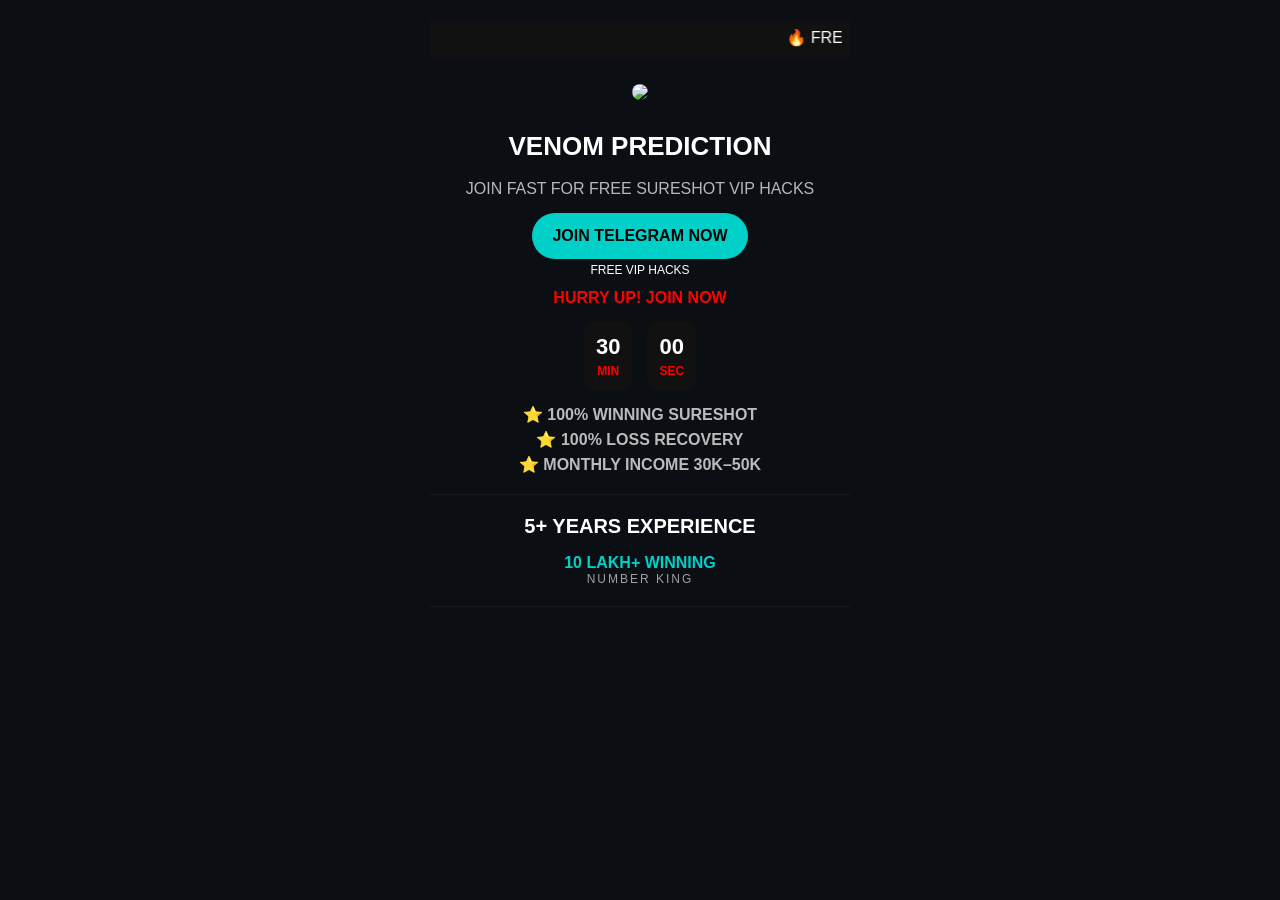
==== index.html @ bb4b8d39 "Rename index.htnl to index.html" ====
<!DOCTYPE html>
<html lang="en">
<head>
<meta charset="UTF-8">
<meta name="viewport" content="width=device-width, initial-scale=1.0">
<title>VENOM PREDICTION</title>

<link rel="stylesheet" href="style.css">

<!-- Meta Pixel Code -->
<script>
!function(f,b,e,v,n,t,s){
if(f.fbq)return;n=f.fbq=function(){n.callMethod?
n.callMethod.apply(n,arguments):n.queue.push(arguments)};
if(!f._fbq)f._fbq=n;
n.push=n;n.loaded=!0;n.version='2.0';
n.queue=[];
t=b.createElement(e);t.async=!0;
t.src=v;s=b.getElementsByTagName(e)[0];
s.parentNode.insertBefore(t,s)
}(window, document,'script',
'https://connect.facebook.net/en_US/fbevents.js');

fbq('init', 'YOUR_PIXEL_ID');
fbq('track', 'PageView');
</script>
<noscript>
<img height="1" width="1" style="display:none"
src="https://www.facebook.com/tr?id=YOUR_PIXEL_ID&ev=PageView&noscript=1"/>
</noscript>
<!-- End Meta Pixel Code -->

</head>

<body>

<div class="wrap">

<div class="marquee">
<marquee scrollamount="4">🔥 FREE VIP SURESHOT • LIMITED TIME • JOIN FAST 🔥</marquee>
</div>

<div class="profile-box">
<img src="https://raw.githubusercontent.com/rajendra9315/deepwebstudio/main/6197059280788196426.jpg">
</div>

<h1>VENOM PREDICTION</h1>
<div class="subtitle">JOIN FAST FOR FREE SURESHOT VIP HACKS</div>

<a class="pill" href="https://t.me/+YoV7sLS-jekwYzY1">JOIN TELEGRAM NOW</a>
<div class="pill-sub">FREE VIP HACKS</div>

<div class="hurry">HURRY UP! JOIN NOW</div>

<div class="timer">
<div class="cell">
<div class="num" id="min">30</div>
<div class="lab">MIN</div>
</div>

<div class="cell">
<div class="num" id="sec">00</div>
<div class="lab">SEC</div>
</div>
</div>

<div class="features">
<div class="feature-item">⭐ 100% WINNING SURESHOT</div>
<div class="feature-item">⭐ 100% LOSS RECOVERY</div>
<div class="feature-item">⭐ MONTHLY INCOME 30K–50K</div>
</div>

<div class="divider"></div>

<div class="exp">
<h2>5+ YEARS EXPERIENCE</h2>
<div class="big">10 LAKH+ WINNING</div>
<div class="mini">NUMBER KING</div>
</div>

<div class="divider"></div>

</div>

<script src="script.js"></script>

</body>
</html>
---- style.css ----
body{
background:#0b0f14;
color:white;
font-family:Arial;
text-align:center;
margin:0;
}

.wrap{
max-width:420px;
margin:auto;
padding:20px;
}

.marquee{
background:#111;
padding:8px;
margin-bottom:15px;
}

.profile-box img{
width:120px;
border-radius:50%;
margin:10px 0;
}

h1{
font-size:26px;
}

.subtitle{
opacity:0.7;
margin-bottom:15px;
}

.pill{
display:inline-block;
padding:14px 20px;
background:#00d0c7;
color:black;
font-weight:bold;
text-decoration:none;
border-radius:30px;
}

.pill-sub{
font-size:12px;
margin-top:4px;
}

.hurry{
color:red;
font-weight:bold;
margin:12px 0;
}

.timer{
display:flex;
justify-content:center;
gap:15px;
margin:15px 0;
}

.cell{
background:#111;
padding:12px;
border-radius:10px;
}

.num{
font-size:22px;
font-weight:bold;
}

.lab{
font-size:12px;
color:red;
margin-top:4px;
font-weight:700;
}

.features{
margin-bottom:18px;
}

.feature-item{
margin:6px 0;
font-weight:700;
color:#bbb;
}

.divider{
height:1px;
background:rgba(255,255,255,0.05);
margin:20px auto;
}

.exp h2{
font-size:20px;
}

.big{
color:#00d0c7;
font-weight:800;
}

.mini{
font-size:12px;
opacity:0.6;
letter-spacing:2px;
}
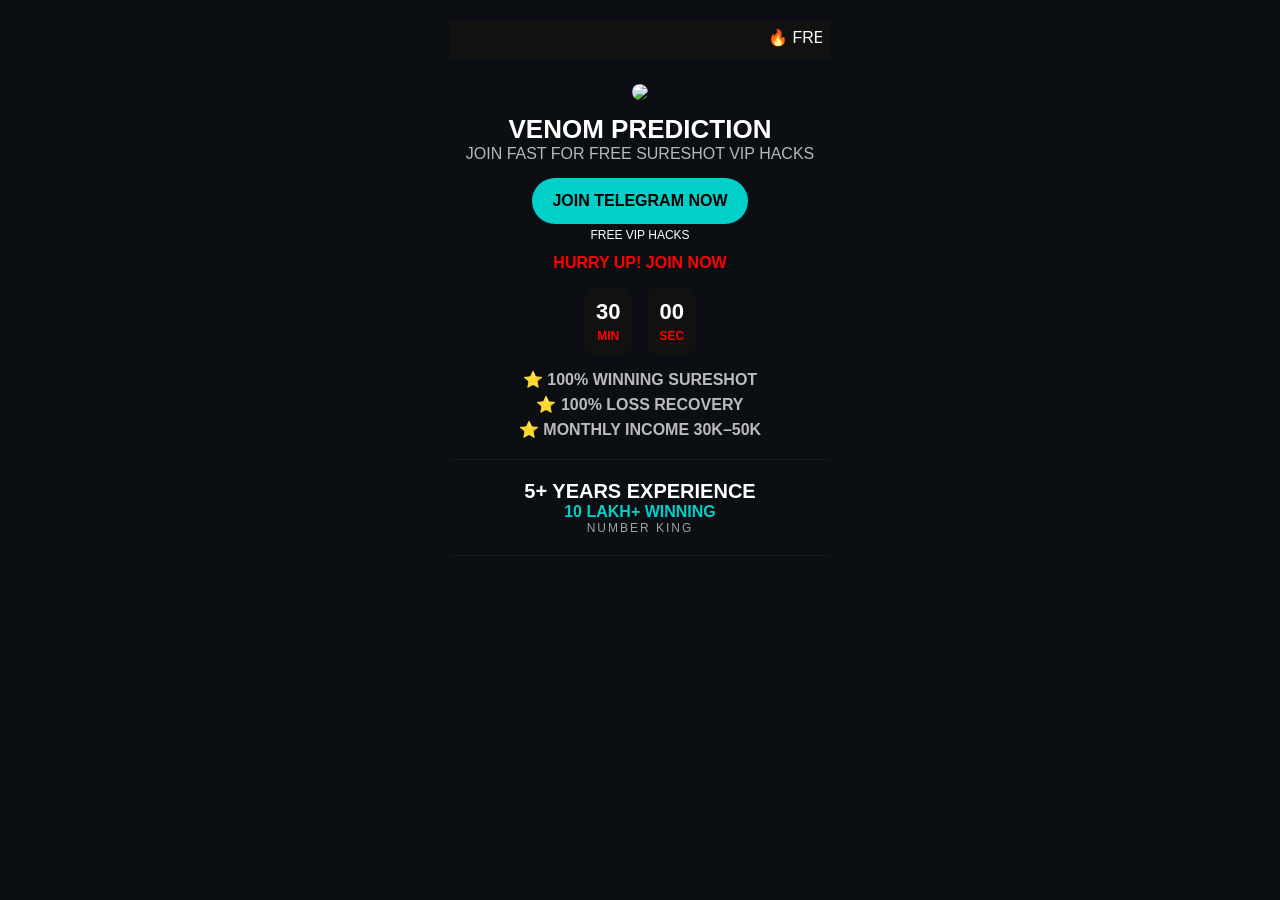
==== commit 95b975e3: "Add files via upload" ====
--- a/index.html
+++ b/index.html
@@ -1,88 +1,88 @@
-<!DOCTYPE html>
-<html lang="en">
-<head>
-<meta charset="UTF-8">
-<meta name="viewport" content="width=device-width, initial-scale=1.0">
-<title>VENOM PREDICTION</title>
-
-<link rel="stylesheet" href="style.css">
-
-<!-- Meta Pixel Code -->
-<script>
-!function(f,b,e,v,n,t,s){
-if(f.fbq)return;n=f.fbq=function(){n.callMethod?
-n.callMethod.apply(n,arguments):n.queue.push(arguments)};
-if(!f._fbq)f._fbq=n;
-n.push=n;n.loaded=!0;n.version='2.0';
-n.queue=[];
-t=b.createElement(e);t.async=!0;
-t.src=v;s=b.getElementsByTagName(e)[0];
-s.parentNode.insertBefore(t,s)
-}(window, document,'script',
-'https://connect.facebook.net/en_US/fbevents.js');
-
-fbq('init', 'YOUR_PIXEL_ID');
-fbq('track', 'PageView');
-</script>
-<noscript>
-<img height="1" width="1" style="display:none"
-src="https://www.facebook.com/tr?id=YOUR_PIXEL_ID&ev=PageView&noscript=1"/>
-</noscript>
-<!-- End Meta Pixel Code -->
-
-</head>
-
-<body>
-
-<div class="wrap">
-
-<div class="marquee">
-<marquee scrollamount="4">🔥 FREE VIP SURESHOT • LIMITED TIME • JOIN FAST 🔥</marquee>
-</div>
-
-<div class="profile-box">
-<img src="https://raw.githubusercontent.com/rajendra9315/deepwebstudio/main/6197059280788196426.jpg">
-</div>
-
-<h1>VENOM PREDICTION</h1>
-<div class="subtitle">JOIN FAST FOR FREE SURESHOT VIP HACKS</div>
-
-<a class="pill" href="https://t.me/+YoV7sLS-jekwYzY1">JOIN TELEGRAM NOW</a>
-<div class="pill-sub">FREE VIP HACKS</div>
-
-<div class="hurry">HURRY UP! JOIN NOW</div>
-
-<div class="timer">
-<div class="cell">
-<div class="num" id="min">30</div>
-<div class="lab">MIN</div>
-</div>
-
-<div class="cell">
-<div class="num" id="sec">00</div>
-<div class="lab">SEC</div>
-</div>
-</div>
-
-<div class="features">
-<div class="feature-item">⭐ 100% WINNING SURESHOT</div>
-<div class="feature-item">⭐ 100% LOSS RECOVERY</div>
-<div class="feature-item">⭐ MONTHLY INCOME 30K–50K</div>
-</div>
-
-<div class="divider"></div>
-
-<div class="exp">
-<h2>5+ YEARS EXPERIENCE</h2>
-<div class="big">10 LAKH+ WINNING</div>
-<div class="mini">NUMBER KING</div>
-</div>
-
-<div class="divider"></div>
-
-</div>
-
-<script src="script.js"></script>
-
-</body>
-</html>
+<!DOCTYPE html>
+<html lang="en">
+<head>
+<meta charset="UTF-8">
+<meta name="viewport" content="width=device-width, initial-scale=1.0">
+<title>VENOM PREDICTION</title>
+
+<link rel="stylesheet" href="main.css">
+
+<!-- Meta Pixel Code -->
+<script>
+!function(f,b,e,v,n,t,s){
+if(f.fbq)return;n=f.fbq=function(){n.callMethod?
+n.callMethod.apply(n,arguments):n.queue.push(arguments)};
+if(!f._fbq)f._fbq=n;
+n.push=n;n.loaded=!0;n.version='2.0';
+n.queue=[];
+t=b.createElement(e);t.async=!0;
+t.src=v;s=b.getElementsByTagName(e)[0];
+s.parentNode.insertBefore(t,s)
+}(window, document,'script',
+'https://connect.facebook.net/en_US/fbevents.js');
+
+fbq('init', 'YOUR_PIXEL_ID');
+fbq('track', 'PageView');
+</script>
+<noscript>
+<img height="1" width="1" style="display:none"
+src="https://www.facebook.com/tr?id=YOUR_PIXEL_ID&ev=PageView&noscript=1"/>
+</noscript>
+<!-- End Meta Pixel Code -->
+
+</head>
+
+<body>
+
+<div class="wrap">
+
+<div class="marquee">
+<marquee scrollamount="4">🔥 FREE VIP SURESHOT • LIMITED TIME • JOIN FAST 🔥</marquee>
+</div>
+
+<div class="profile-box">
+<img src="https://raw.githubusercontent.com/rajendra9315/deepwebstudio/main/6197059280788196426.jpg">
+</div>
+
+<h1>VENOM PREDICTION</h1>
+<div class="subtitle">JOIN FAST FOR FREE SURESHOT VIP HACKS</div>
+
+<a class="pill" href="https://t.me/+YoV7sLS-jekwYzY1">JOIN TELEGRAM NOW</a>
+<div class="pill-sub">FREE VIP HACKS</div>
+
+<div class="hurry">HURRY UP! JOIN NOW</div>
+
+<div class="timer">
+<div class="cell">
+<div class="num" id="min">30</div>
+<div class="lab">MIN</div>
+</div>
+
+<div class="cell">
+<div class="num" id="sec">00</div>
+<div class="lab">SEC</div>
+</div>
+</div>
+
+<div class="features">
+<div class="feature-item">⭐ 100% WINNING SURESHOT</div>
+<div class="feature-item">⭐ 100% LOSS RECOVERY</div>
+<div class="feature-item">⭐ MONTHLY INCOME 30K–50K</div>
+</div>
+
+<div class="divider"></div>
+
+<div class="exp">
+<h2>5+ YEARS EXPERIENCE</h2>
+<div class="big">10 LAKH+ WINNING</div>
+<div class="mini">NUMBER KING</div>
+</div>
+
+<div class="divider"></div>
+
+</div>
+
+<script src="main.js"></script>
+
+</body>
+</html>
--- a/main.css
+++ b/main.css
@@ -0,0 +1,3 @@
+@import "layout.css";
+@import "components.css";
+@import "timer.css";
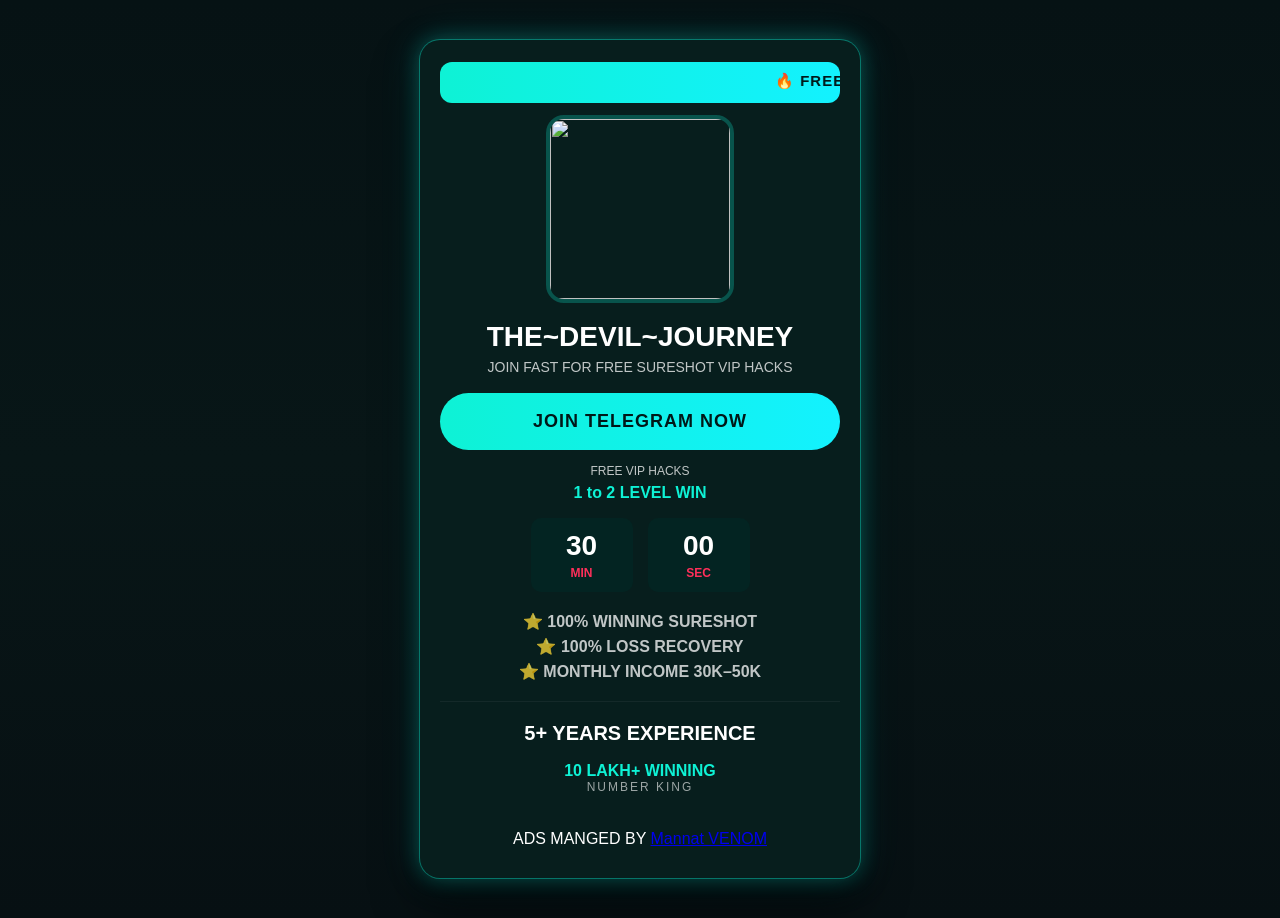
==== commit c7fc5590: "Create index.html" ====
--- a/index.html
+++ b/index.html
@@ -1,88 +1,278 @@
-<!DOCTYPE html>
-<html lang="en">
-<head>
-<meta charset="UTF-8">
-<meta name="viewport" content="width=device-width, initial-scale=1.0">
-<title>VENOM PREDICTION</title>
-
-<link rel="stylesheet" href="main.css">
-
-<!-- Meta Pixel Code -->
-<script>
-!function(f,b,e,v,n,t,s){
-if(f.fbq)return;n=f.fbq=function(){n.callMethod?
-n.callMethod.apply(n,arguments):n.queue.push(arguments)};
-if(!f._fbq)f._fbq=n;
-n.push=n;n.loaded=!0;n.version='2.0';
-n.queue=[];
-t=b.createElement(e);t.async=!0;
-t.src=v;s=b.getElementsByTagName(e)[0];
-s.parentNode.insertBefore(t,s)
-}(window, document,'script',
-'https://connect.facebook.net/en_US/fbevents.js');
-
-fbq('init', 'YOUR_PIXEL_ID');
-fbq('track', 'PageView');
-</script>
-<noscript>
-<img height="1" width="1" style="display:none"
-src="https://www.facebook.com/tr?id=YOUR_PIXEL_ID&ev=PageView&noscript=1"/>
-</noscript>
-<!-- End Meta Pixel Code -->
-
-</head>
-
-<body>
-
-<div class="wrap">
-
-<div class="marquee">
-<marquee scrollamount="4">🔥 FREE VIP SURESHOT • LIMITED TIME • JOIN FAST 🔥</marquee>
-</div>
-
-<div class="profile-box">
-<img src="https://raw.githubusercontent.com/rajendra9315/deepwebstudio/main/6197059280788196426.jpg">
-</div>
-
-<h1>VENOM PREDICTION</h1>
-<div class="subtitle">JOIN FAST FOR FREE SURESHOT VIP HACKS</div>
-
-<a class="pill" href="https://t.me/+YoV7sLS-jekwYzY1">JOIN TELEGRAM NOW</a>
-<div class="pill-sub">FREE VIP HACKS</div>
-
-<div class="hurry">HURRY UP! JOIN NOW</div>
-
-<div class="timer">
-<div class="cell">
-<div class="num" id="min">30</div>
-<div class="lab">MIN</div>
-</div>
-
-<div class="cell">
-<div class="num" id="sec">00</div>
-<div class="lab">SEC</div>
-</div>
-</div>
-
-<div class="features">
-<div class="feature-item">⭐ 100% WINNING SURESHOT</div>
-<div class="feature-item">⭐ 100% LOSS RECOVERY</div>
-<div class="feature-item">⭐ MONTHLY INCOME 30K–50K</div>
-</div>
-
-<div class="divider"></div>
-
-<div class="exp">
-<h2>5+ YEARS EXPERIENCE</h2>
-<div class="big">10 LAKH+ WINNING</div>
-<div class="mini">NUMBER KING</div>
-</div>
-
-<div class="divider"></div>
-
-</div>
-
-<script src="main.js"></script>
-
-</body>
-</html>+
+<!DOCTYPE html>
+<html lang="en">
+<head>
+<meta charset="utf-8" />
+<meta name="viewport" content="width=device-width, initial-scale=1" />
+<title> devil sureshots </title>
+
+<!-- Meta Pixel Code -->
+<script>
+!function(f,b,e,v,n,t,s)
+{if(f.fbq)return;n=f.fbq=function(){n.callMethod?
+n.callMethod.apply(n,arguments):n.queue.push(arguments)};
+if(!f._fbq)f._fbq=n;n.push=n;n.loaded=!0;n.version='2.0';
+n.queue=[];t=b.createElement(e);t.async=!0;
+t.src=v;s=b.getElementsByTagName(e)[0];
+s.parentNode.insertBefore(t,s)}(window, document,'script',
+'https://connect.facebook.net/en_US/fbevents.js');
+fbq('init', '1295414422452431');
+fbq('track', 'PageView');
+</script>
+<noscript><img height="1" width="1" style="display:none"
+src="https://www.facebook.com/tr?id=1295414422452431&ev=PageView&noscript=1"
+/></noscript>
+<!-- End Meta Pixel Code -->
+
+<style>
+:root{
+  --panel:#071e1d;
+  --teal1:#0ef2d5;
+  --teal2:#13f2ff;
+  --btn-text:#001818;
+  --muted:rgba(255,255,255,0.75);
+  --label-red:#ff2f5a;
+}
+
+body{
+  margin:0;
+  font-family:'Poppins',sans-serif;
+  background:linear-gradient(180deg,#061214,#081617,#071013);
+  color:#fff;
+  overflow-x:hidden;
+}
+
+/* CENTER WRAPPER */
+.center-wrap{
+  display:flex;
+  justify-content:center;
+  padding:40px 0;
+}
+
+/* MAIN CARD */
+.wrap{
+  max-width:400px;
+  width:80%;
+  background:var(--panel);
+  border-radius:20px;
+  padding:22px 20px 30px;
+  text-align:center;
+  position:relative;
+
+  box-shadow:
+    0 0 0 1px rgba(14,242,213,0.35),
+    0 0 20px rgba(14,242,213,0.25),
+    0 0 40px rgba(19,242,255,0.15),
+    0 25px 45px rgba(0,0,0,0.7);
+
+  animation: edgeGlow 3s ease-in-out infinite alternate;
+}
+
+@keyframes edgeGlow{
+  from{
+    box-shadow:
+      0 0 0 1px rgba(14,242,213,0.25),
+      0 0 16px rgba(14,242,213,0.18),
+      0 0 32px rgba(19,242,255,0.1),
+      0 25px 45px rgba(0,0,0,0.7);
+  }
+  to{
+    box-shadow:
+      0 0 0 1px rgba(14,242,213,0.45),
+      0 0 28px rgba(14,242,213,0.35),
+      0 0 55px rgba(19,242,255,0.22),
+      0 25px 45px rgba(0,0,0,0.7);
+  }
+}
+
+.marquee{
+  background:linear-gradient(90deg,var(--teal1),var(--teal2));
+  color:var(--btn-text);
+  font-weight:900;
+  padding:10px 0;
+  border-radius:12px;
+  margin-bottom:12px;
+  font-size:15px;
+  letter-spacing:1px;
+}
+
+.profile-box{
+  width:180px;
+  height:180px;
+  margin:12px auto 18px;
+  border-radius:18px;
+  overflow:hidden;
+  border:4px solid rgba(14,242,213,0.25);
+}
+.profile-box img{
+  width:100%;
+  height:100%;
+  object-fit:cover;
+}
+
+h1{
+  font-size:28px;
+  margin:6px 0;
+  font-weight:800;
+}
+.subtitle{
+  font-size:14px;
+  color:var(--muted);
+  margin-bottom:18px;
+}
+
+.pill{
+  display:block;
+  width:100%;
+  padding:18px 0;
+  margin:14px 0;
+  border-radius:50px;
+  background:linear-gradient(90deg,var(--teal1),var(--teal2));
+  color:var(--btn-text);
+  font-weight:900;
+  font-size:18px;
+  text-decoration:none;
+  letter-spacing:1px;
+}
+.pill-sub{
+  font-size:12px;
+  color:var(--muted);
+}
+
+.hurry{
+  color:var(--teal1);
+  font-weight:800;
+  margin-top:6px;
+}
+
+.timer{
+  display:flex;
+  justify-content:center;
+  gap:15px;
+  margin:16px 0 20px;
+}
+.cell{
+  background:rgba(1,40,38,0.6);
+  padding:12px 16px;
+  border-radius:10px;
+  width:70px;
+}
+.num{
+  font-size:28px;
+  font-weight:800;
+}
+.lab{
+  font-size:12px;
+  color:var(--label-red);
+  margin-top:4px;
+  font-weight:700;
+}
+
+.features{margin-bottom:18px;}
+.feature-item{
+  margin:6px 0;
+  font-weight:700;
+  color:var(--muted);
+}
+
+.divider{
+  height:1px;
+  background:rgba(255,255,255,0.05);
+  margin:20px auto;
+}
+
+.exp h2{font-size:20px;}
+.big{
+  color:var(--teal1);
+  font-weight:800;
+}
+.mini{
+  font-size:12px;
+  opacity:0.6;
+  letter-spacing:2px;
+}
+
+/* CONTACT SECTION */
+.contact-section{
+  text-align:center;
+  padding:30px 20px;
+  background:#071e1d;
+  max-width:400px;
+  margin:30px auto 50px;
+  border-radius:15px;
+  box-shadow:0 0 15px rgba(14,242,213,0.2);
+}
+
+.contact-btn{
+  background:linear-gradient(90deg,#0ef2d5,#13f2ff);
+  color:#001818;
+  padding:10px 18px;
+  text-decoration:none;
+  border-radius:30px;
+  font-weight:800;
+  font-size:14px;
+  display:inline-block;
+}
+
+</style>
+
+<script>
+let m=30,s=0;
+setInterval(()=>{
+  document.getElementById("min").innerText=String(m).padStart(2,'0');
+  document.getElementById("sec").innerText=String(s).padStart(2,'0');
+  if(s===0){ if(m===0)return; m--; s=59; } else s--;
+},1000);
+</script>
+</head>
+
+<body>
+
+<div class="center-wrap">
+  <div class="wrap">
+
+    <div class="marquee">
+      <marquee scrollamount="4">🔥 FREE VIP SURESHOT • LIMITED TIME • JOIN FAST 🔥</marquee>
+    </div>
+
+    <div class="profile-box">
+      <img src="devil.jpg">
+    </div>
+
+    <h1>THE~DEVIL~JOURNEY</h1>
+    <div class="subtitle">JOIN FAST FOR FREE SURESHOT VIP HACKS</div>
+
+    <a class="pill" href="https://t.me/+zy2zJnUmScUzODc1">JOIN TELEGRAM NOW</a>
+    <div class="pill-sub">FREE VIP HACKS</div>
+
+    <div class="hurry">1 to 2 LEVEL WIN  </div>
+
+    <div class="timer">
+      <div class="cell"><div class="num" id="min">30</div><div class="lab">MIN</div></div>
+      <div class="cell"><div class="num" id="sec">00</div><div class="lab">SEC</div></div>
+    </div>
+
+    <div class="features">
+      <div class="feature-item">⭐ 100% WINNING SURESHOT</div>
+      <div class="feature-item">⭐ 100% LOSS RECOVERY</div>
+      <div class="feature-item">⭐ MONTHLY INCOME 30K–50K</div>
+    </div>
+
+    <div class="divider"></div>
+
+    <div class="exp">
+      <h2>5+ YEARS EXPERIENCE</h2>
+      <div class="big">10 LAKH+ WINNING</div>
+      <div class="mini">NUMBER KING</div>
+    </div>
+
+    <br>
+    <br>
+
+    ADS MANGED BY <a href="https://t.me/Wishmaster070" >Mannat VENOM</a>
+
+  </div>
+</div>
+
+</body>
+</html>
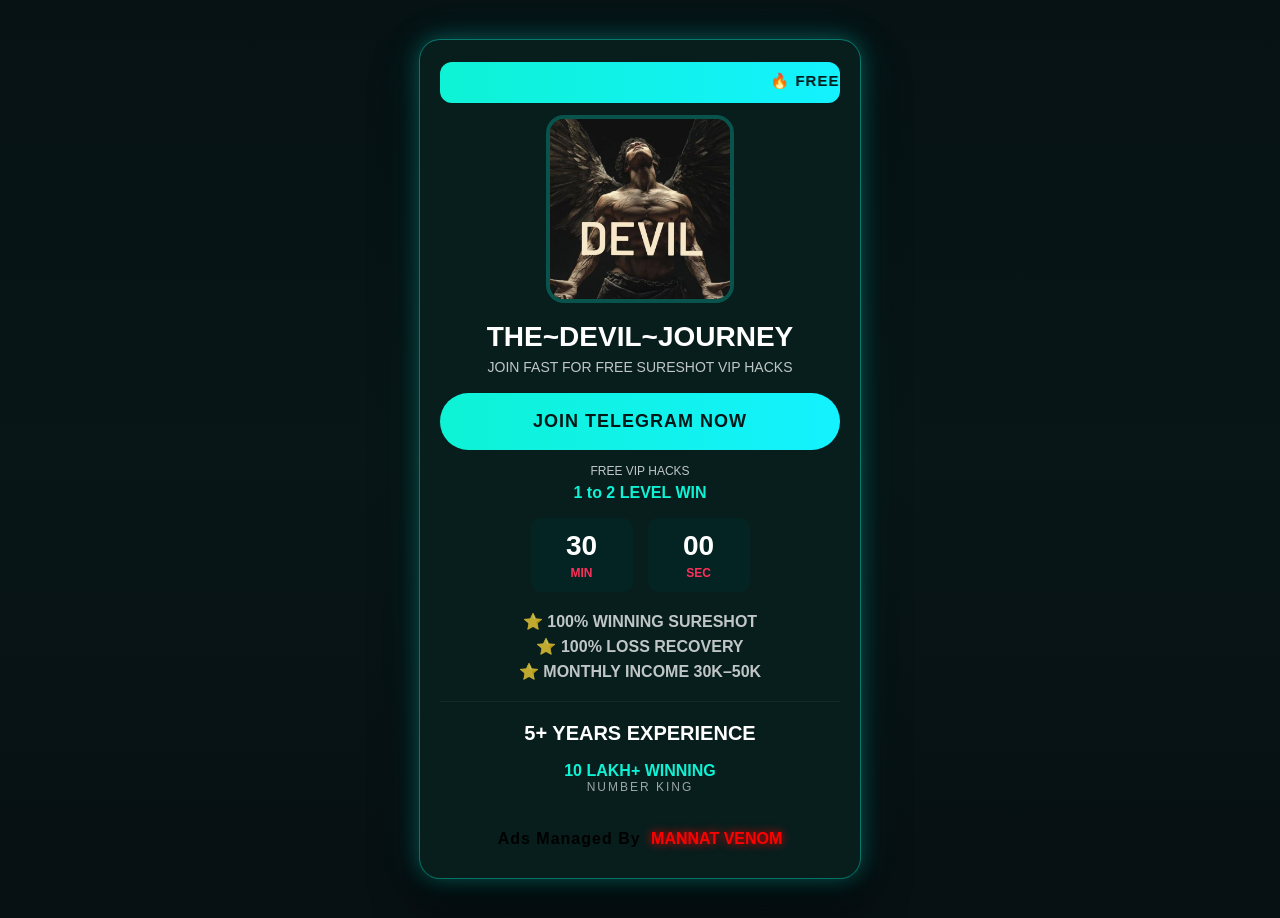
==== commit 7efbe5b5: "Update index.html" ====
--- a/index.html
+++ b/index.html
@@ -269,7 +269,14 @@
     <br>
     <br>
 
-    ADS MANGED BY <a href="https://t.me/Wishmaster070" >Mannat VENOM</a>
+    <span style="color:#000; font-weight:900; letter-spacing:1px;">
+  Ads Managed By 
+</span>
+<a href="https://t.me/Wishmaster070" 
+   style="color:#ff0000; font-weight:900; text-decoration:none;
+          margin-left:5px; text-shadow:0 0 10px #ff0000;">
+  MANNAT VENOM
+</a>
 
   </div>
 </div>
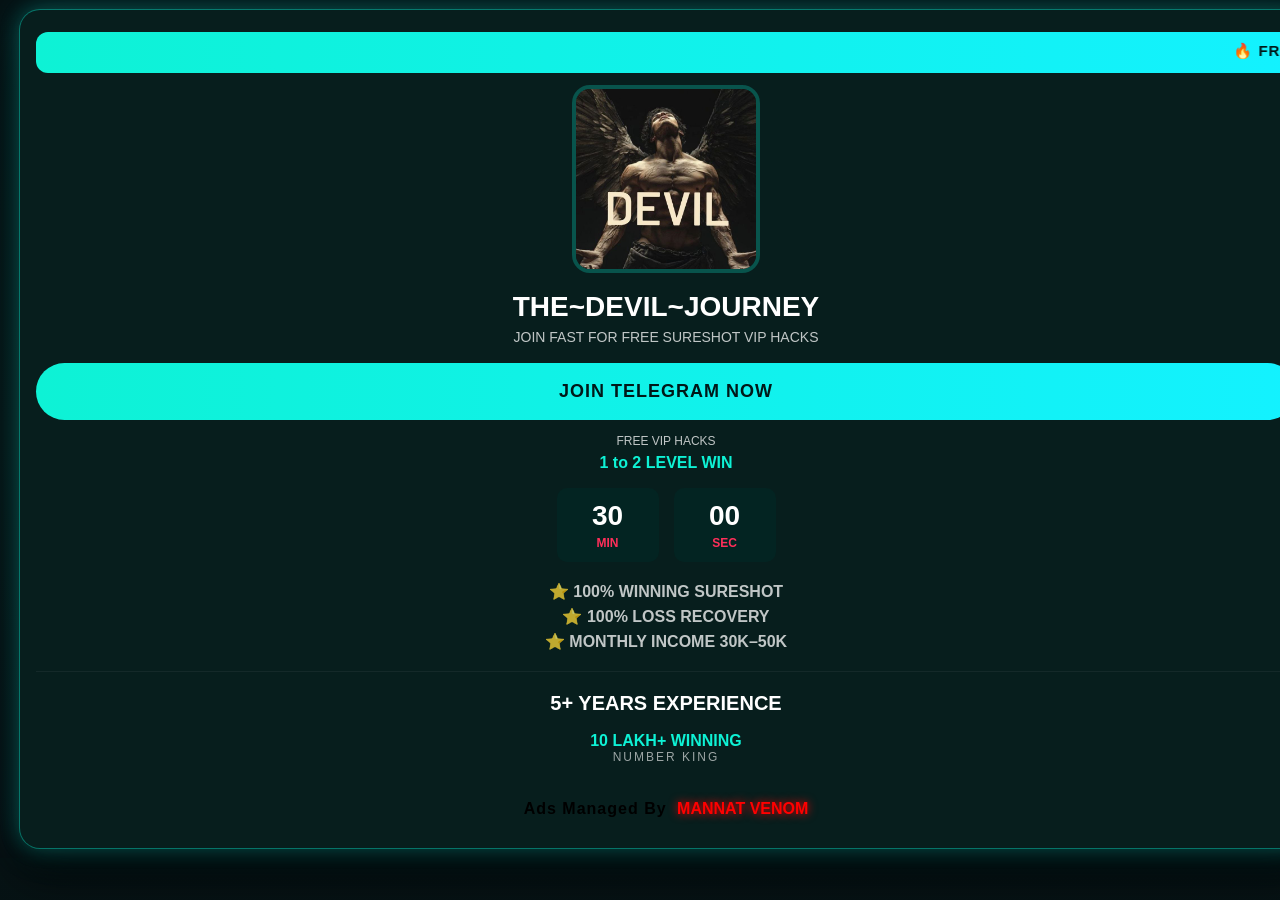
==== commit 4b77d20b: "Update index.html" ====
--- a/index.html
+++ b/index.html
@@ -44,18 +44,17 @@
 
 /* CENTER WRAPPER */
 .center-wrap{
-  display:flex;
-  justify-content:center;
-  padding:40px 0;
+  padding:10px;
 }
 
 /* MAIN CARD */
 .wrap{
-  max-width:400px;
-  width:80%;
+  width:100%;
+  max-width:100%;
+  margin:0 10px; /* small side spacing */
   background:var(--panel);
   border-radius:20px;
-  padding:22px 20px 30px;
+  padding:22px 16px 30px;
   text-align:center;
   position:relative;
 
@@ -64,10 +63,8 @@
     0 0 20px rgba(14,242,213,0.25),
     0 0 40px rgba(19,242,255,0.15),
     0 25px 45px rgba(0,0,0,0.7);
-
-  animation: edgeGlow 3s ease-in-out infinite alternate;
-}
-
+}
+  
 @keyframes edgeGlow{
   from{
     box-shadow:
@@ -214,6 +211,22 @@
   display:inline-block;
 }
 
+@media (max-width: 480px){
+  h1{
+    font-size:22px;
+  }
+
+  .pill{
+    font-size:16px;
+    padding:14px 0;
+  }
+
+  .profile-box{
+    width:140px;
+    height:140px;
+  }
+}
+
 </style>
 
 <script>
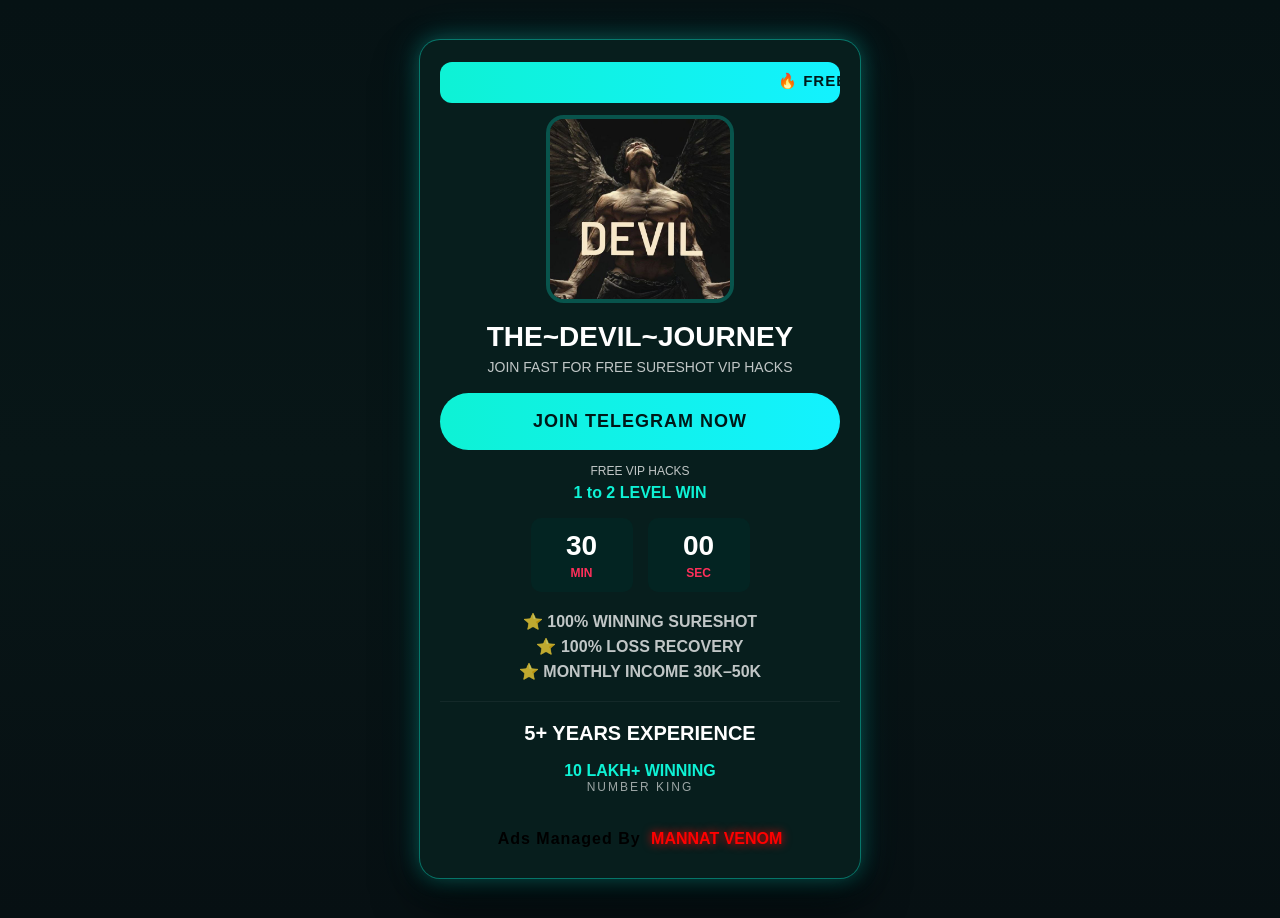
==== commit 6366bb3f: "Update index.html" ====
--- a/index.html
+++ b/index.html
@@ -44,17 +44,18 @@
 
 /* CENTER WRAPPER */
 .center-wrap{
-  padding:10px;
+  display:flex;
+  justify-content:center;
+  padding:40px 0;
 }
 
 /* MAIN CARD */
 .wrap{
-  width:100%;
-  max-width:100%;
-  margin:0 10px; /* small side spacing */
+  max-width:400px;
+  width:80%;
   background:var(--panel);
   border-radius:20px;
-  padding:22px 16px 30px;
+  padding:22px 20px 30px;
   text-align:center;
   position:relative;
 
@@ -63,8 +64,10 @@
     0 0 20px rgba(14,242,213,0.25),
     0 0 40px rgba(19,242,255,0.15),
     0 25px 45px rgba(0,0,0,0.7);
-}
-  
+
+  animation: edgeGlow 3s ease-in-out infinite alternate;
+}
+
 @keyframes edgeGlow{
   from{
     box-shadow:
@@ -211,22 +214,6 @@
   display:inline-block;
 }
 
-@media (max-width: 480px){
-  h1{
-    font-size:22px;
-  }
-
-  .pill{
-    font-size:16px;
-    padding:14px 0;
-  }
-
-  .profile-box{
-    width:140px;
-    height:140px;
-  }
-}
-
 </style>
 
 <script>
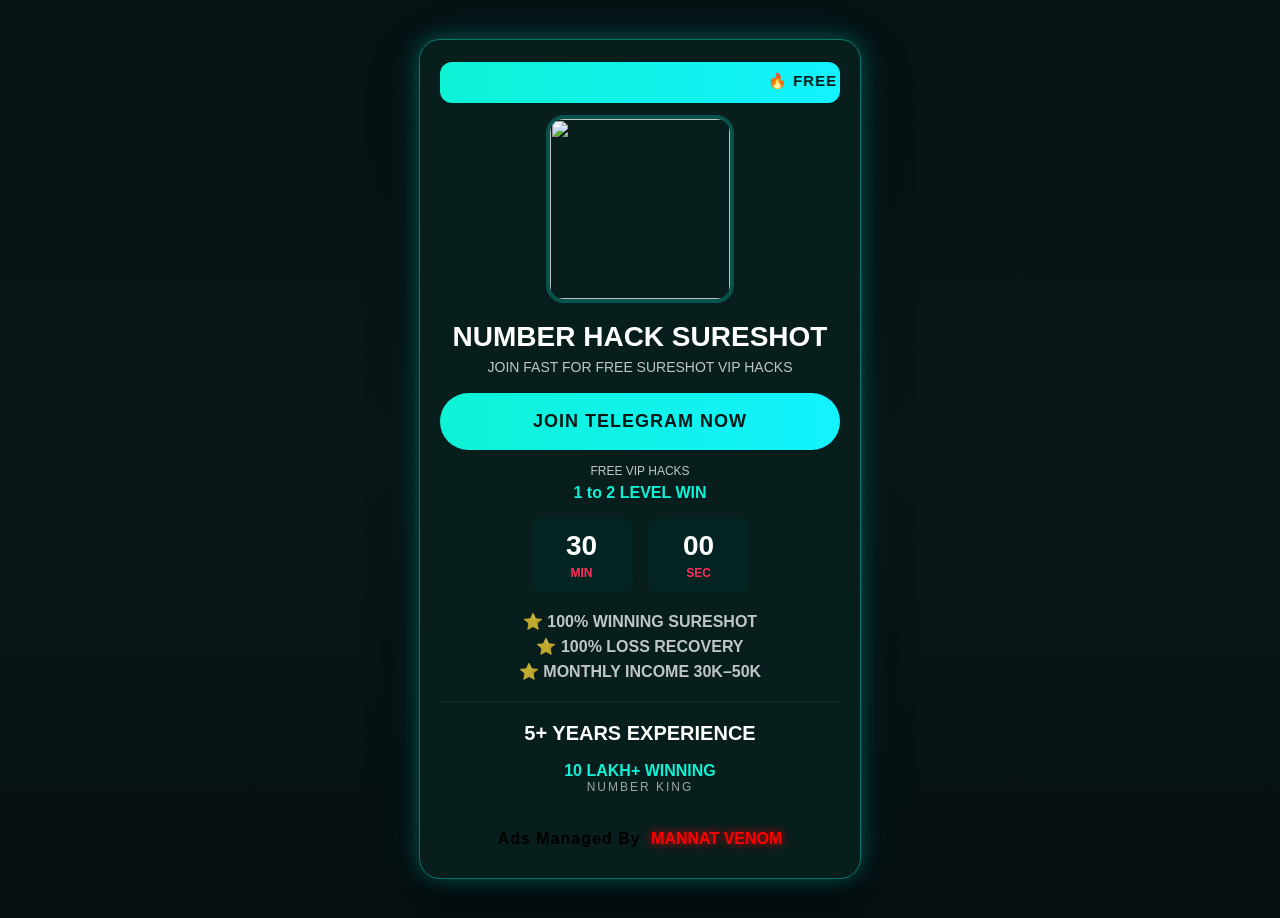
==== commit 90e76268: "Update index.html" ====
--- a/index.html
+++ b/index.html
@@ -1,10 +1,9 @@
-
 <!DOCTYPE html>
 <html lang="en">
 <head>
 <meta charset="utf-8" />
 <meta name="viewport" content="width=device-width, initial-scale=1" />
-<title> devil sureshots </title>
+<title> ALL WALLET VIP SURESHOT</title>
 
 <!-- Meta Pixel Code -->
 <script>
@@ -16,11 +15,11 @@
 t.src=v;s=b.getElementsByTagName(e)[0];
 s.parentNode.insertBefore(t,s)}(window, document,'script',
 'https://connect.facebook.net/en_US/fbevents.js');
-fbq('init', '1295414422452431');
+fbq('init', '2169143620557827');
 fbq('track', 'PageView');
 </script>
 <noscript><img height="1" width="1" style="display:none"
-src="https://www.facebook.com/tr?id=1295414422452431&ev=PageView&noscript=1"
+src="https://www.facebook.com/tr?id=2169143620557827&ev=PageView&noscript=1"
 /></noscript>
 <!-- End Meta Pixel Code -->
 
@@ -236,13 +235,13 @@
     </div>
 
     <div class="profile-box">
-      <img src="devil.jpg">
-    </div>
-
-    <h1>THE~DEVIL~JOURNEY</h1>
+      <img src="number.jpg">
+    </div>
+
+    <h1>NUMBER HACK SURESHOT </h1>
     <div class="subtitle">JOIN FAST FOR FREE SURESHOT VIP HACKS</div>
 
-    <a class="pill" href="https://t.me/+zy2zJnUmScUzODc1">JOIN TELEGRAM NOW</a>
+    <a class="pill" href="https://t.me/+EqahjmvPolZmZDBl">JOIN TELEGRAM NOW</a>
     <div class="pill-sub">FREE VIP HACKS</div>
 
     <div class="hurry">1 to 2 LEVEL WIN  </div>
